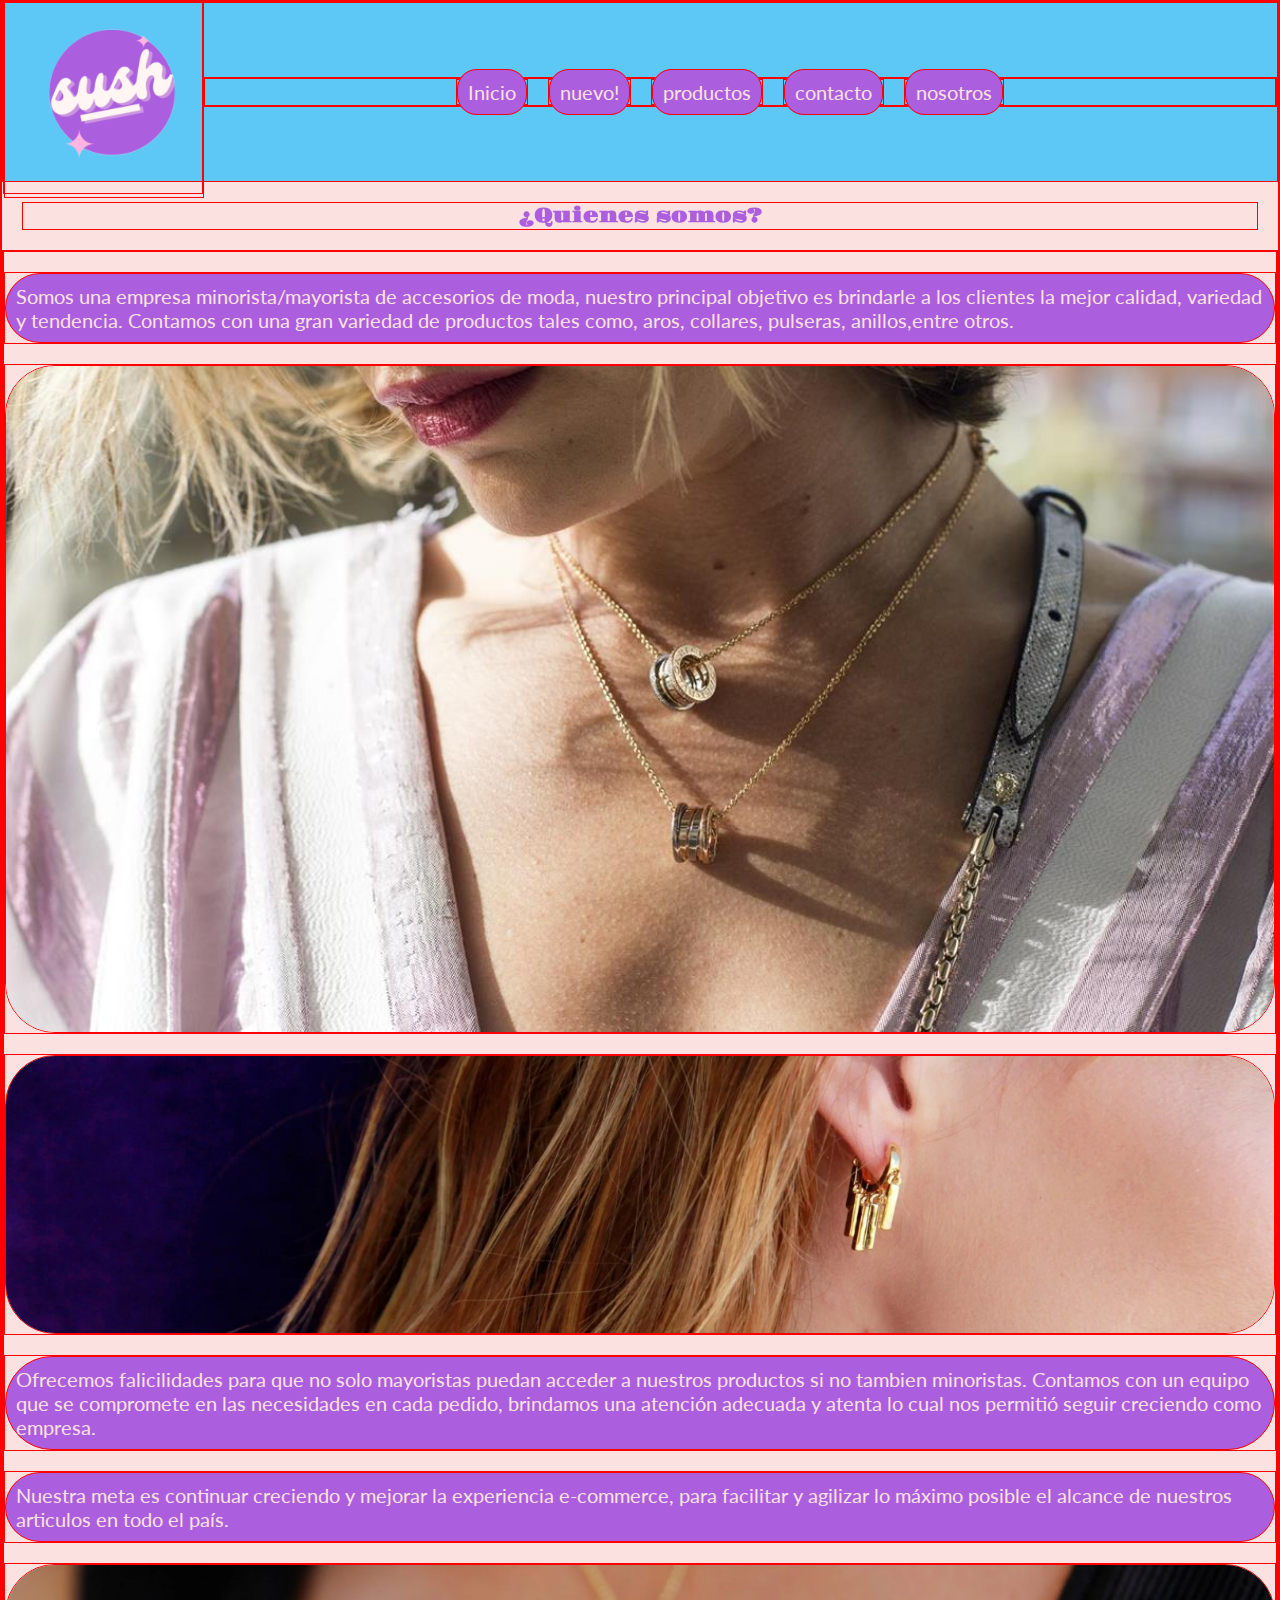
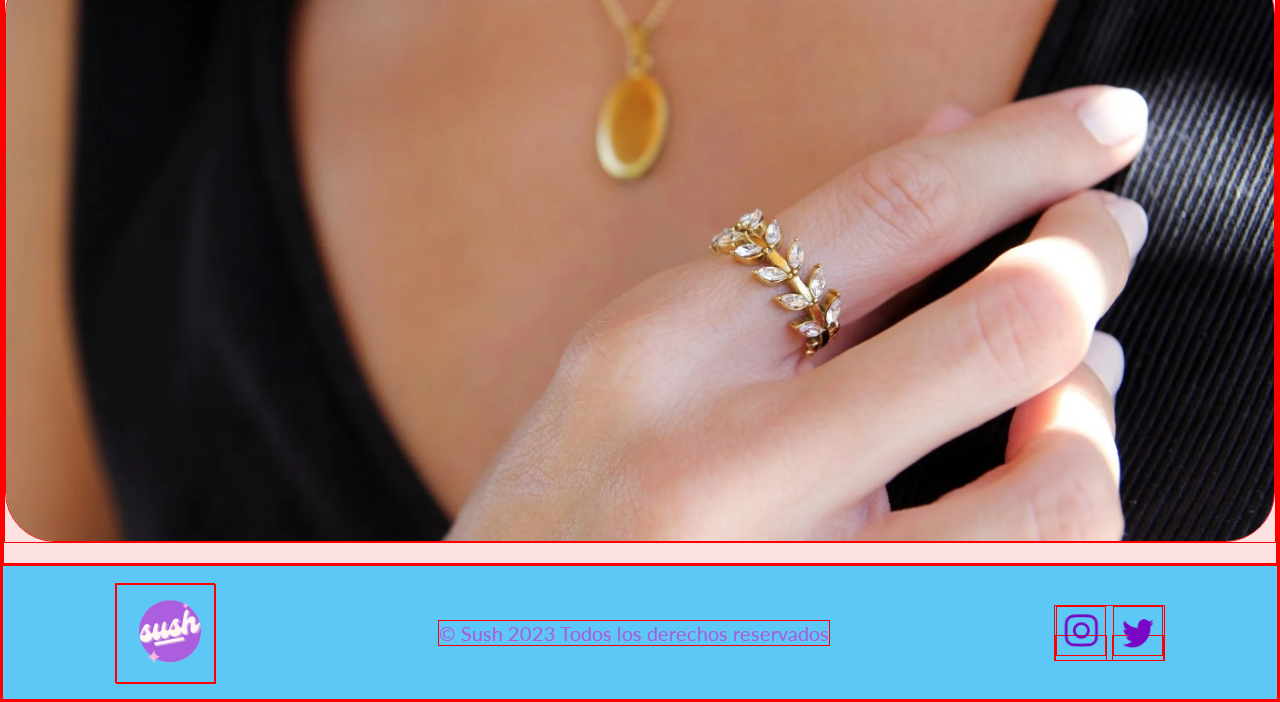
==== pages/nosotros.html @ 63148ea3 "tercer entrega sin pop up" ====
<!DOCTYPE html>
<html lang="es">

<head>
    <meta charset="UTF-8">
    <meta http-equiv="X-UA-Compatible" content="IE=edge">
    <meta name="viewport" content="width=device-width, initial-scale=1.0">
    <!--fuente gravits one-->
    <link rel="preconnect" href="https://fonts.googleapis.com">
    <link rel="preconnect" href="https://fonts.gstatic.com" crossorigin>
    <link href="https://fonts.googleapis.com/css2?family=Gravitas+One&family=Lato&family=Ysabeau:wght@300&display=swap"
        rel="stylesheet">
    <!--fuente lato-->
    <link rel="preconnect" href="https://fonts.googleapis.com">
    <link rel="preconnect" href="https://fonts.gstatic.com" crossorigin>
    <link href="https://fonts.googleapis.com/css2?family=Gravitas+One&family=Lato&display=swap" rel="stylesheet">
    <title>nosotros</title>
    <!-- link de animacion-->
    <link href="https://unpkg.com/aos@2.3.1/dist/aos.css" rel="stylesheet" />
    <!--link bootstrap-->
    <link href="https://cdn.jsdelivr.net/npm/bootstrap@5.3.0-alpha3/dist/css/bootstrap.min.css" rel="stylesheet"
        integrity="sha384-KK94CHFLLe+nY2dmCWGMq91rCGa5gtU4mk92HdvYe+M/SXH301p5ILy+dN9+nJOZ" crossorigin="anonymous">
    <!--link sass css-->
    <link rel="stylesheet" href="../sass/style.css">
    <!--favicon-->
    <link rel="shortcut icon" href="../assets/icon/favicon.png">
</head>

<body>

    <!--header-conocenos-->
    <header class="header">
        <!--logo-->
        <div class="logo">
            <img alt="logo" src="../assets/img/icon_grande.png" alt="icono sush" class="logo">
        </div>
        <!--menu de navegacion-->
        <nav>
            <ul class="container-nosotros">

                <li class="menu"><a href="../index.html">Inicio</a></li>
                <li class="menu"><a href="./nuevo.html">nuevo!</a></li>
                <li class="menu"><a href="./productos.html">productos</a></li>
                <li class="menu"><a href="./contacto.html">contacto</a></li>
                <li class="menu"><a href="#">nosotros</a></li>

            </ul>
        </nav>
    </header>
    <!--titulo principal-->
    <h1 class="titulo-nosotros" data-aos="fade-right" data-aos-delay="500" data-aos-duration="1000">¿Quienes somos?</h1>
    <!--grilla bs-->
    <div class="container text-center">
        <div class="row row-cols-2">
            <div class=" col1">


                <!--primer parrafo derecha-->
                <p>Somos una empresa minorista/mayorista de accesorios de moda, nuestro principal objetivo es brindarle
                    a
                    los clientes la mejor calidad, variedad y tendencia. Contamos con una gran variedad de productos
                    tales como, aros, collares, pulseras,
                    anillos,entre otros.
                </p>

            </div>
            <div class="  col1">
                <!--primer imagen derecha-->


                <img src="../assets/img/m1.jpeg" alt="anillo mariposa plata" class="img-fluid">


            </div>

            <div class="col1">

                <!--segunda imagen article izq-->

                <img src="../assets/img/m2.jpeg" alt="collar sol" class="img-fluid">


            </div>
            <div class="col1">
                <!--segundo parrafo izq-->
                <P>
                    Ofrecemos falicilidades para que no solo mayoristas puedan acceder a nuestros productos si no
                    tambien
                    minoristas. Contamos con un equipo que se compromete en las necesidades en cada pedido, brindamos
                    una
                    atención adecuada y atenta lo cual nos permitió seguir creciendo como empresa.
                </P>

            </div>
            <div class=" col1">

                <!--tercer parrafo article derecha-->
                <p>Nuestra meta es continuar creciendo y mejorar la experiencia e-commerce, para facilitar y agilizar lo
                    máximo
                    posible el alcance de nuestros articulos en todo el país.</p>

            </div>
            <div class="col1">

                <!--tercer imagen article izq-->

                <img src="../assets/img/m3.jpeg" alt="pulseras mariposas" class="img-fluid">


            </div>
        </div>
    </div>


    <!--footer nosotros-->
    <footer class="footer">
        <!--logo footer-->
        <div class="logo-footer">
            <img src="../assets/img/icon_grande.png" class="logo-footer">
        </div>

        <p class="derechos-footer">© Sush 2023
            Todos los derechos reservados</p>

        <!-- links redes sociales-->

        <div>
            <a href="https://www.instagram.com/sushjoyeria/"><img src="../assets/icon/instagram-icon.png"
                    alt="instagram" class="instagram_footer"></a>

            <a href="https://twitter.com/kukook13"><img src="../assets/icon/tw-icon.png" alt="twitter"
                    class="twitter_footer"></a>
        </div>

    </footer>


    <!--script-->
    <script src="https://cdn.jsdelivr.net/npm/bootstrap@5.3.0-alpha3/dist/js/bootstrap.bundle.min.js"
        integrity="sha384-ENjdO4Dr2bkBIFxQpeoTz1HIcje39Wm4jDKdf19U8gI4ddQ3GYNS7NTKfAdVQSZe" crossorigin="anonymous">
    </script>
    <!--script de animacion-->
    <script src="https://unpkg.com/aos@2.3.1/dist/aos.js"></script>
    <script>
        AOS.init();
    </script>
</body>

</html>
---- sass/style.css ----
/*menu de navegacion index*/
.menu-index {
  display: inline-block;
  color: #fdf4f4;
  background-color: #ab5fde;
  border-radius: 10px;
  color: #fce1e1;
}

/*encabezado index*/
.encabezado-index {
  font-family: "Gravitas One", cursive;
  font-size: 40px;
  display: inline-block;
  text-align: center;
  color: #ab5fde;
}

/*caja encabezado index*/
.encabezado-principal {
  margin-top: 5vh;
  display: flex;
  justify-content: space-around;
}

/*carousel index*/
.carousel-index {
  display: flex;
  justify-content: center;
}

/*menu de navegacion nuevo!*/
.menu-nuevo {
  display: inline-block;
  color: #fdf4f4;
}

/*contenedor cards nuevo*/
.contendedor-cardsnuevo {
  display: flex;
  justify-content: center;
  flex-wrap: wrap;
  align-items: center;
}

/*cards nuevo*/
.card {
  width: 300px;
  height: 50%;
  margin: 40px;
  margin-left: 120px;
  background-color: rgba(171, 95, 222, 0.3960784314);
  color: #fce1e1;
  border-radius: 50px;
}

/* caja titulo nuevo!*/
.titulo-nuevo {
  font-family: "Gravitas One", cursive;
  font-size: 40px;
  margin: 30px;
  display: flex;
  justify-content: center;
  align-items: center;
  color: #ab5fde;
}

/*container texto cards*/
.card-body2 {
  display: flex;
  justify-content: center;
  align-items: center;
  flex-wrap: wrap;
  flex-direction: column;
}

/*caja texto cards */
.card-text2 {
  color: #fce1e1;
  width: 100px;
}

/*submit cards nuevo.html*/
.submit-cards2 {
  background-color: #ab5fde;
  color: #fce1e1;
  border-radius: 50px;
  margin-bottom: 10px;
}

.card-title2 {
  color: #fce1e1;
}

/*menu de navegacion productos*/
.menu-productos {
  display: inline-block;
  color: #fdf4f4;
}

/*titulo productos*/
.titulo-productos {
  font-family: "Gravitas One", cursive;
  font-size: 40px;
  margin: 30px;
  display: flex;
  justify-content: center;
  text-align: center;
  color: #ab5fde;
}

/*container productos*/
.container-productos {
  display: flex;
  justify-content: center;
  flex-wrap: wrap;
}

/*imagenes productos.html*/
.card .card-img-top {
  height: 300px;
  width: 100%;
  border-radius: 50px;
}

/*container texto cards*/
.card-body {
  display: flex;
  justify-content: center;
  align-items: center;
  flex-wrap: wrap;
  flex-direction: column;
}

/*caja texto cards */
.card-text {
  color: #fce1e1;
  width: 100px;
}

/*submit cards productos bs*/
.submit-cards {
  background-color: #ab5fde;
  color: #fce1e1;
  border-radius: 50px;
}

/*menu de navegacion contacto!*/
.menu-contacto {
  display: inline-block;
  color: #fdf4f4;
}

/*contenedor-formulario*/
.form-contacto {
  width: 40vh;
  height: 49vh;
  display: flex;
  flex-wrap: wrap;
  flex-direction: column;
}

/*formulario contacto.html*/
main section form label {
  margin: 10px;
  background-color: #ab5fde;
  color: #fce1e1;
  border-radius: 50px;
  width: 20%;
  padding: 10px;
  outline: none;
  border: none;
  margin-bottom: 15px;
  display: flex;
  flex-wrap: wrap;
  flex-direction: row;
  justify-content: center;
}

/*input form contacto */
main section form input {
  width: 70%;
  border-radius: 40px;
  background-color: rgba(171, 95, 222, 0.2039215686);
  padding: 10px;
  outline: none;
  border: solid #ab5fde;
  margin-bottom: 10px;
  display: flex;
  flex-wrap: wrap;
  flex-direction: column;
}

/*boton formulario*/
.contacto-botonsubmit {
  width: 15%;
}

/*lista contacto*/
.row .col ul li {
  list-style: none;
}

/*menu de navegacion nosotros*/
.menu-nosotros {
  display: inline-block;
  color: #fdf4f4;
}

/*titulo nosotros*/
.titulo-nosotros {
  font-family: "Gravitas One", cursive;
  color: #ab5fde;
  display: flex;
  justify-content: center;
  margin: 20px;
}

/*main nosotros grid bs*/
.col1 img {
  width: 100%;
  height: 100%;
  text-align: center;
  border-radius: 50px;
}

/*columnas nosotros grid bs*/
.col1 {
  display: flex;
  margin-top: 20px;
  margin-bottom: 20px;
  color: #fce1e1;
  align-items: center;
}

/*textos nosotros grid bs*/
.col1 p {
  background-color: #ab5fde;
  color: #fce1e1;
  border-radius: 50px;
  padding: 10px;
  border-color: #511877 10px;
}

* {
  margin: 0px;
  padding: 0px;
  box-sizing: border-box;
  font-family: "Lato", sans-serif;
  color: #ab5fde;
  font-size: 20px;
  border: solid red 1px;
}

body {
  background-color: #fce1e1;
}

/*links generales*/
a {
  text-decoration: none;
}

.logo {
  display: inline-block;
  width: 200px;
  height: 200px;
  margin-top: 3px;
}

/*header*/
.header {
  background-color: #5dc7f5;
  width: 100%;
  height: 20vh;
  display: flex;
  align-items: center;
  justify-content: space-around;
}

.header nav {
  width: 100%;
}

header nav ul {
  width: 100%;
  display: flex;
  justify-content: center;
  align-items: center;
}

.header nav ul li {
  list-style: none;
  display: inline-block;
  margin-right: 20px;
}

.header nav ul li a {
  background-color: #ab5fde;
  border-radius: 20px;
  color: #fce1e1;
  font-size: 20px;
  padding: 10px;
}

/*footer*/
.footer {
  width: 100%;
  height: 15vh;
  background-color: #5dc7f5;
  display: flex;
  justify-content: space-around;
  align-items: center;
}

/*derechos footer*/
.derechos-footer {
  display: inline-block;
}

/*link instagram footer*/
.instagram_footer {
  display: inline-block;
  width: 50px;
  height: 50px;
}

/*link twitter footer*/
.twitter_footer {
  display: inline-block;
  color: #ab5fde;
  width: 50px;
  height: 50px;
}

/*logo footer*/
.logo-footer {
  width: 100px;
  height: 100px;
}

/*links*/
.header nav ul li a:hover {
  color: #fce1e1;
  background-color: #511877;
}

/*submit cards productos*/
.submit-cards:hover {
  color: #fce1e1;
  background-color: #511877;
}

/*submit cards nuevo*/
.submit-cards2:hover {
  color: #fce1e1;
  background-color: #511877;
}

@media screen and (max-width: 700px) {
  /*nosotros*/
  .col1 img {
    width: 100%;
    height: 100%;
    text-align: center;
    border-radius: 30px;
  }
  /*contacto6*/
  /*boton formulario*/
  .contacto-botonsubmit {
    width: 20%;
  }
  /*productos*/
  /*menu de navegacion productos*/
  .menu-productos {
    display: inline-block;
    color: #fdf4f4;
  }
  /*titulo productos*/
  .titulo-productos {
    font-family: "Gravitas One", cursive;
    font-size: 20px;
    margin: 30px;
    display: flex;
    justify-content: center;
    text-align: center;
    color: #ab5fde;
  }
  /*container productos*/
  .container-productos {
    display: flex;
    justify-content: center;
    flex-wrap: wrap;
  }
  /*imagenes productos.html*/
  .card .card-img-top {
    height: 300px;
    width: 100%;
    border-radius: 50px;
  }
  /*container texto cards*/
  .card-body {
    display: flex;
    justify-content: center;
    align-items: center;
    flex-wrap: wrap;
    flex-direction: column;
  }
  .card-tittle {
    color: #fce1e1;
    width: 100px;
    font-size: 20px;
  }
  /*caja texto cards */
  .card-text {
    color: #fce1e1;
    width: 100px;
    font-size: 20px;
  }
  /*submit cards productos bs*/
  .submit-cards {
    background-color: #ab5fde;
    color: #fce1e1;
    border-radius: 25px;
  }
  /*nuevo*/
  /*menu de navegacion nuevo!*/
  .menu-nuevo {
    display: inline-block;
    color: #fdf4f4;
  }
  /*contenedor cards nuevo*/
  .contendedor-cardsnuevo {
    display: flex;
    justify-content: center;
    flex-wrap: wrap;
    align-items: center;
  }
  /*cards nuevo*/
  .card {
    width: 150px;
    height: 25%;
    margin: 20px;
    margin-left: 60px;
    background-color: rgba(171, 95, 222, 0.3960784314);
    color: #fce1e1;
    border-radius: 50px;
  }
  /* caja titulo nuevo!*/
  .titulo-nuevo {
    font-family: "Gravitas One", cursive;
    font-size: 20px;
    margin: 15px;
    display: flex;
    justify-content: center;
    align-items: center;
    color: #ab5fde;
  }
  /*container texto cards*/
  .card-body2 {
    display: flex;
    justify-content: center;
    align-items: center;
    flex-wrap: wrap;
    flex-direction: column;
  }
  /*caja texto cards */
  .card-text2 {
    color: #fce1e1;
    width: 100px;
  }
  /*submit cards nuevo.html*/
  .submit-cards2 {
    background-color: #ab5fde;
    color: #fce1e1;
    border-radius: 25px;
    margin-bottom: 10px;
  }
  .card-title2 {
    color: #fce1e1;
  }
  /*index*/
  /*menu de navegacion index*/
  /*logo header*/
  .logo {
    display: inline-block;
    width: 100px;
    height: 100px;
  }
  .menu-index {
    display: inline-block;
    color: #fdf4f4;
    background-color: #ab5fde;
    border-radius: 10px;
    color: #fce1e1;
  }
  /*encabezado index*/
  .encabezado-index {
    font-family: "Gravitas One", cursive;
    font-size: 20px;
    display: inline-block;
    text-align: center;
    color: #ab5fde;
  }
  /*caja encabezado index*/
  .encabezado-principal {
    margin-top: 5vh;
    display: flex;
    justify-content: space-around;
  }
  /*carousel index*/
  .carousel-index {
    display: flex;
    justify-content: center;
  }
  /*header*/
  .header {
    background-color: #5dc7f5;
    width: 100%;
    height: 20vh;
    display: flex;
    align-items: center;
    justify-content: center;
  }
  .header nav {
    width: 100%;
  }
  header nav ul {
    width: 100%;
    display: flex;
    justify-content: center;
    align-items: center;
  }
  .header nav ul li {
    list-style: none;
    display: inline-block;
    margin-right: 5px;
  }
  .header nav ul li a {
    background-color: #ab5fde;
    border-radius: 10px;
    color: #fce1e1;
    font-size: 10px;
    padding: 5px;
  }
  /*footer*/
  .footer {
    width: 100%;
    height: 15vh;
    background-color: #5dc7f5;
    display: flex;
    justify-content: space-around;
    align-items: center;
  }
  /*derechos footer*/
  .derechos-footer {
    display: inline-block;
  }
  /*link instagram footer*/
  .instagram_footer {
    display: inline-block;
    width: 25px;
    height: 25px;
  }
  /*link twitter footer*/
  .twitter_footer {
    display: inline-block;
    color: #ab5fde;
    width: 25px;
    height: 25px;
  }
  /*logo footer*/
  .logo-footer {
    width: 100px;
    height: 100px;
  }
  /**/
  /*
      .footer {
        min-width: 100%;
        width:100%;
        flex-direction: column;
       min-height: 100%;
       height: 100%;
      } 
  .derechos-footer{
      font-size: 10px;
  }
      /*header*
      .header {
        min-width: 100%;
      }
      .header nav ul li a {
        border-radius: 10px;
        color: #fce1e1;
        font-size: 10px;
        padding: 10px;
      }
      .logo {
        display: inline-block;
        width: 50px;
        height: 50px;
        margin: 20px;
      }

      /*lista contacto*
      .row .lista-contacto ul li {
        display: flex;
        justify-content: flex-start;
      }*/
}/*# sourceMappingURL=style.css.map */
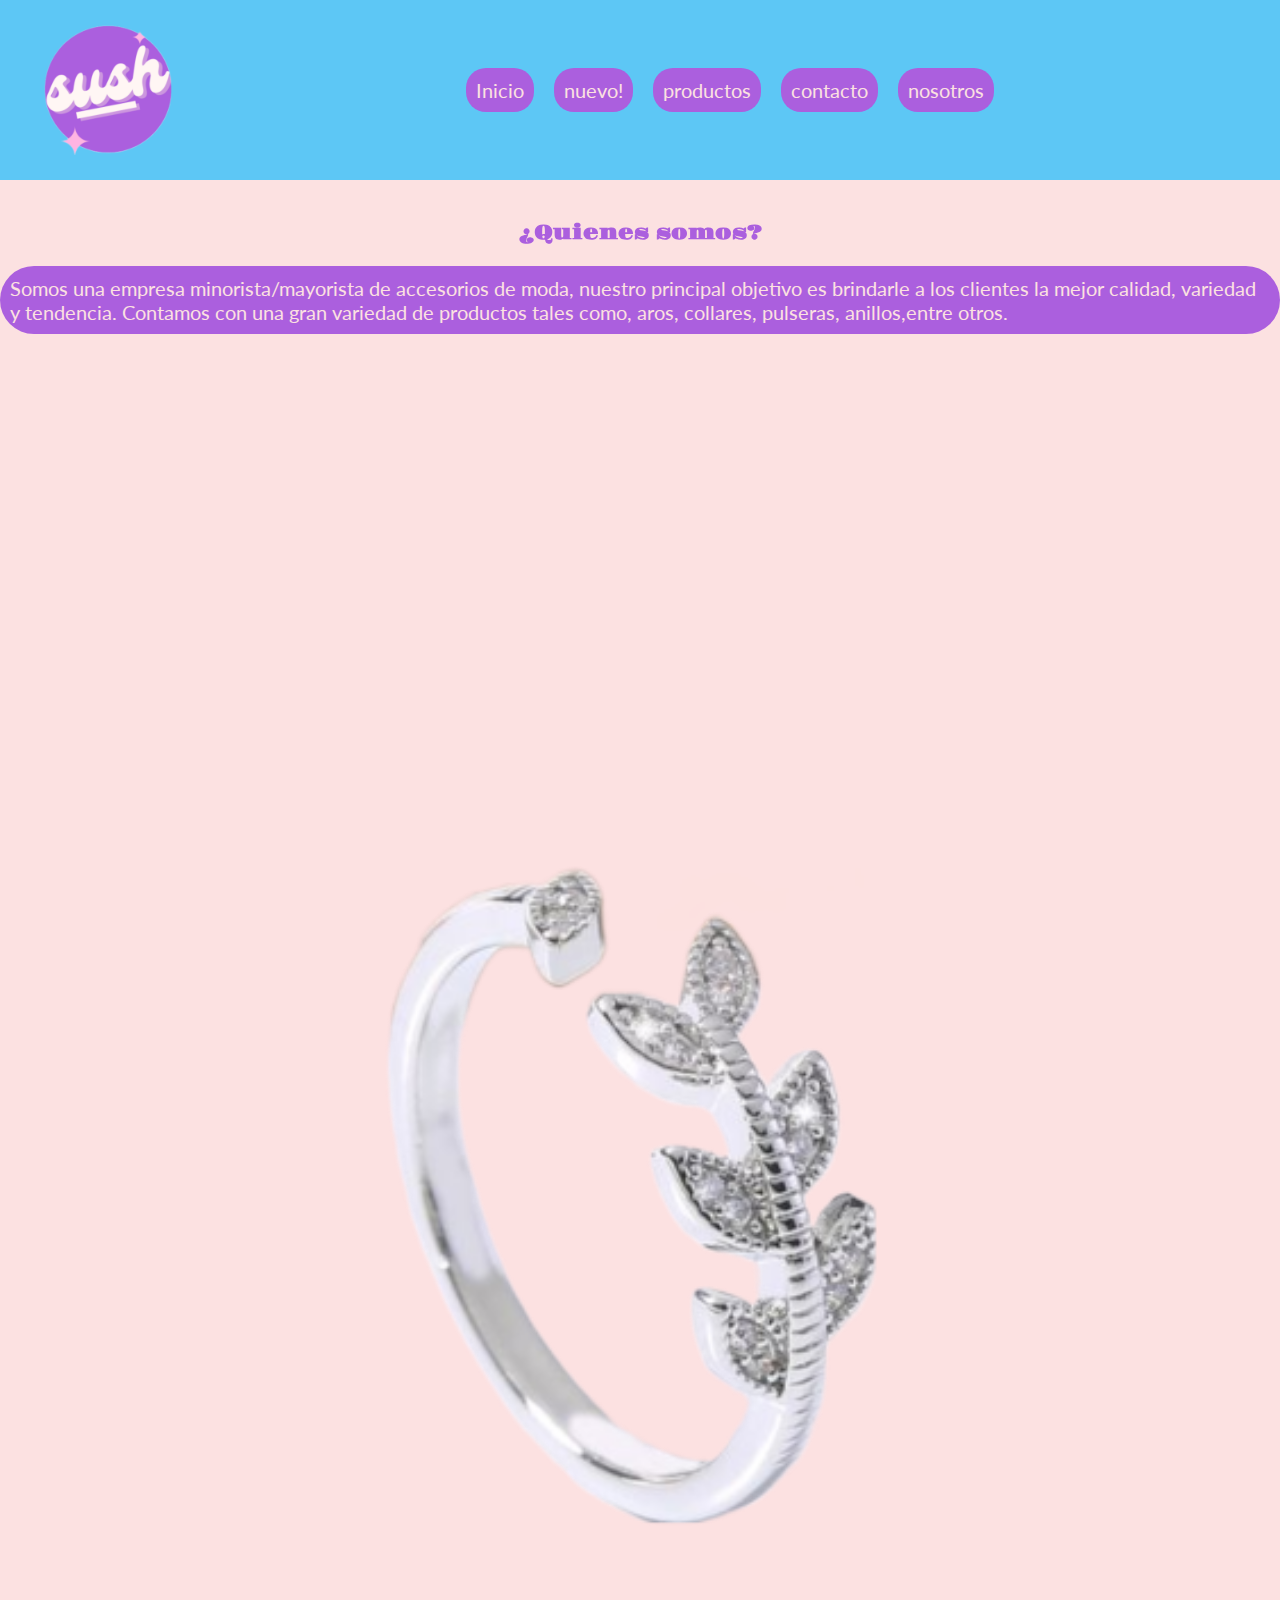
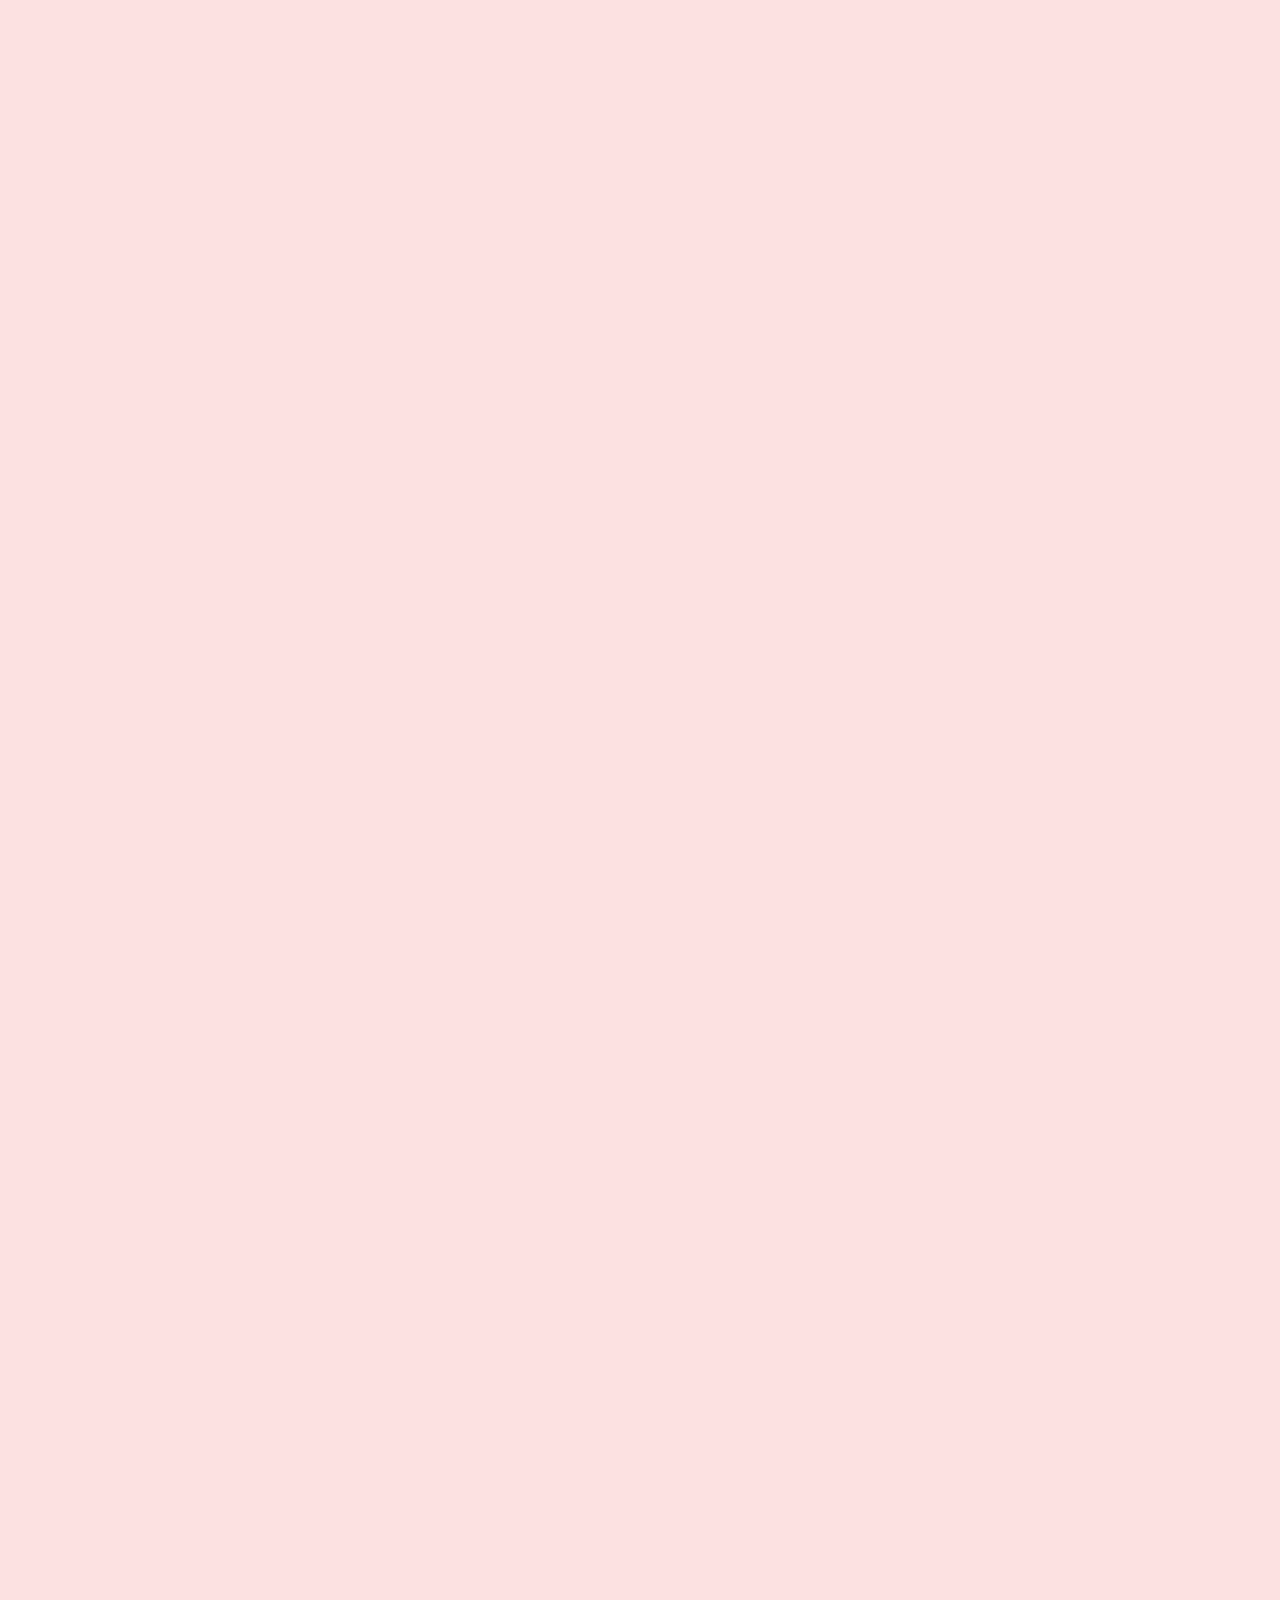
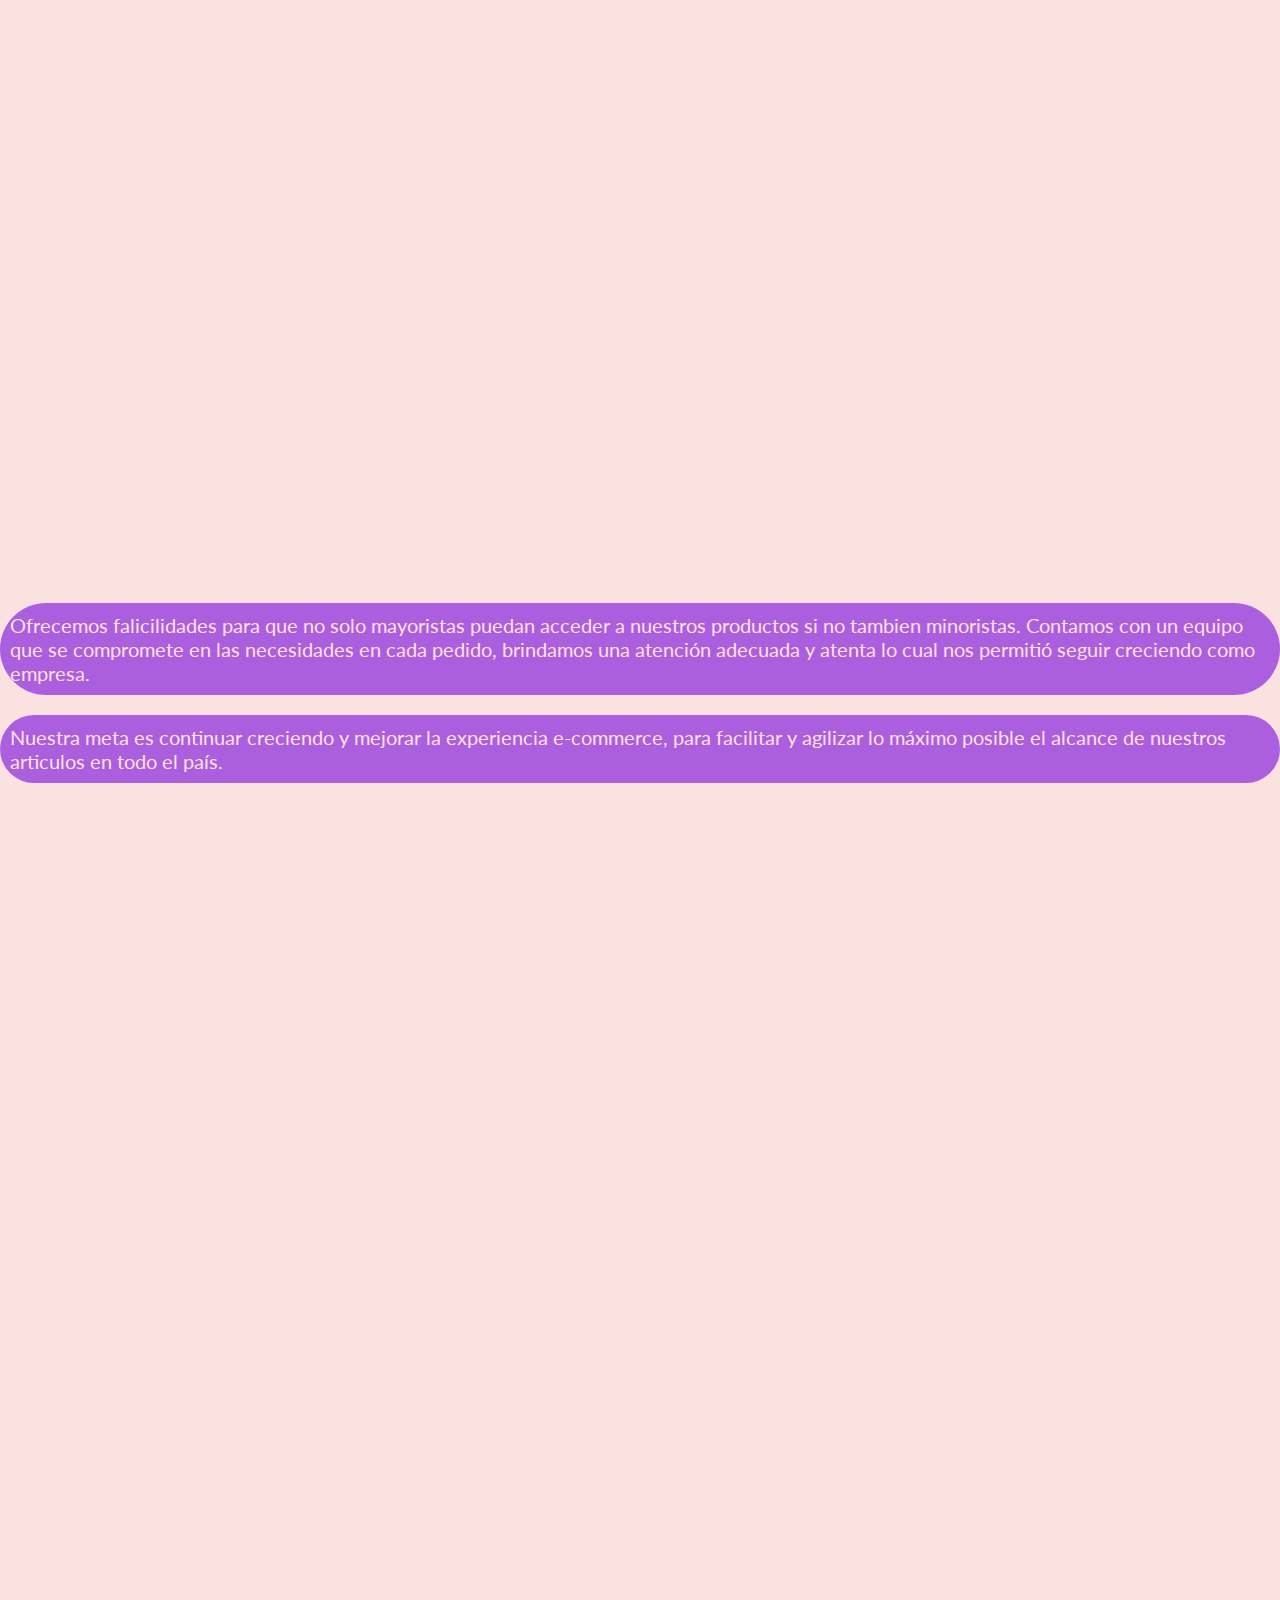
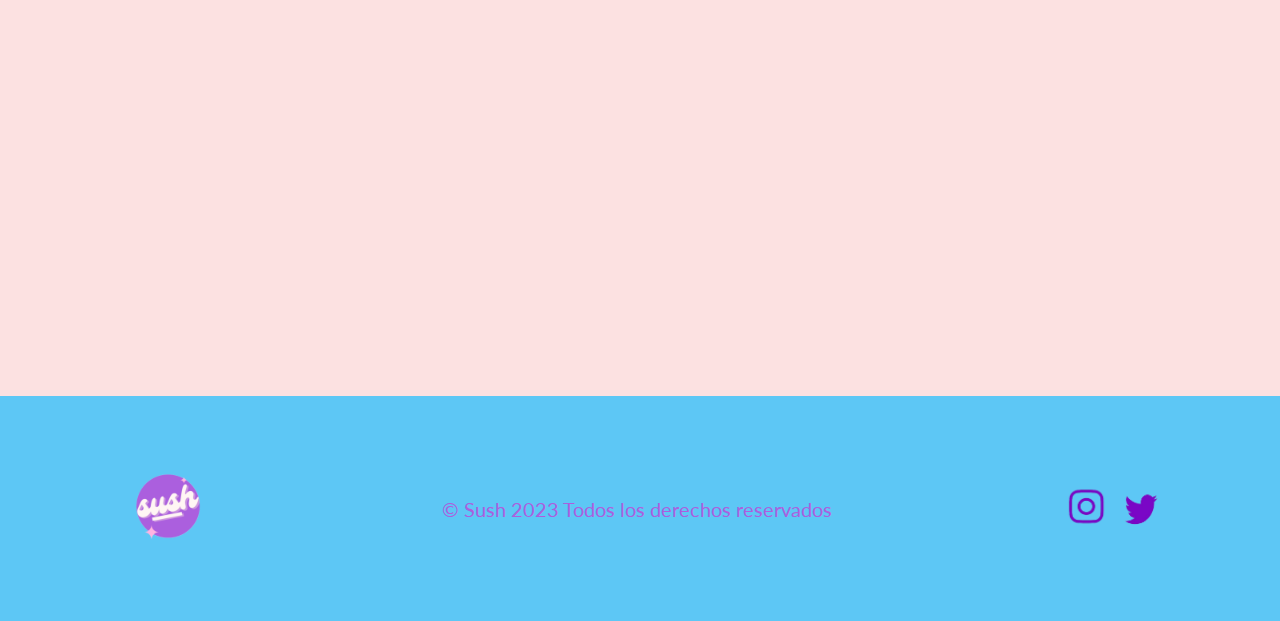
==== commit 762d8f9e: "ultima  entrega sin terminar pop" ====
--- a/pages/nosotros.html
+++ b/pages/nosotros.html
@@ -68,7 +68,7 @@
                 <!--primer imagen derecha-->
 
 
-                <img src="../assets/img/m1.jpeg" alt="anillo mariposa plata" class="img-fluid">
+                <img src="../assets/img/aillo-png.png" alt="anillo mariposa plata" class="img-fluid" data-aos="zoom-in-up" data-aos-delay="500" data-aos-duration="1000">
 
 
             </div>
@@ -77,7 +77,7 @@
 
                 <!--segunda imagen article izq-->
 
-                <img src="../assets/img/m2.jpeg" alt="collar sol" class="img-fluid">
+                <img src="../assets/img/pulsera-png.png" alt="collar sol" class="img-fluid" data-aos="zoom-in-up" data-aos-delay="500" data-aos-duration="1000">
 
 
             </div>
@@ -104,7 +104,7 @@
 
                 <!--tercer imagen article izq-->
 
-                <img src="../assets/img/m3.jpeg" alt="pulseras mariposas" class="img-fluid">
+                <img src="../assets/img/aros-png.png" alt="pulseras mariposas" class="img-fluid" data-aos="zoom-in-up" data-aos-delay="500" data-aos-duration="1000">
 
 
             </div>
--- a/sass/style.css
+++ b/sass/style.css
@@ -23,10 +23,15 @@
   justify-content: space-around;
 }
 
-/*carousel index*/
+/*carousel1 index*/
 .carousel-index {
   display: flex;
   justify-content: center;
+}
+
+/*carousel2 index*/
+#carouselExampleInterval {
+  margin-bottom: 50px;
 }
 
 /*menu de navegacion nuevo!*/
@@ -130,6 +135,13 @@
   align-items: center;
   flex-wrap: wrap;
   flex-direction: column;
+}
+
+.card-tittle {
+  color: #fce1e1;
+  width: 100px;
+  font-size: 20px;
+  margin-top: 15px;
 }
 
 /*caja texto cards */
@@ -213,7 +225,7 @@
   color: #ab5fde;
   display: flex;
   justify-content: center;
-  margin: 20px;
+  margin: 40px 20px 20px 20px;
 }
 
 /*main nosotros grid bs*/
@@ -249,7 +261,6 @@
   font-family: "Lato", sans-serif;
   color: #ab5fde;
   font-size: 20px;
-  border: solid red 1px;
 }
 
 body {
@@ -306,7 +317,7 @@
 /*footer*/
 .footer {
   width: 100%;
-  height: 15vh;
+  height: 25vh;
   background-color: #5dc7f5;
   display: flex;
   justify-content: space-around;
@@ -357,7 +368,7 @@
   background-color: #511877;
 }
 
-@media screen and (max-width: 700px) {
+@media screen and (max-width: 910px) {
   /*nosotros*/
   .col1 img {
     width: 100%;
@@ -365,47 +376,32 @@
     text-align: center;
     border-radius: 30px;
   }
-  /*contacto6*/
+  .titulo-nosotros {
+    font-size: 15px;
+  }
+  .col1 img {
+    width: 70%;
+    height: 70%;
+  }
+  /*contacto*/
   /*boton formulario*/
   .contacto-botonsubmit {
     width: 20%;
   }
+  main section form label {
+    padding: 15px;
+    border-radius: 55px;
+  }
   /*productos*/
-  /*menu de navegacion productos*/
-  .menu-productos {
-    display: inline-block;
-    color: #fdf4f4;
-  }
   /*titulo productos*/
   .titulo-productos {
-    font-family: "Gravitas One", cursive;
     font-size: 20px;
-    margin: 30px;
-    display: flex;
-    justify-content: center;
-    text-align: center;
-    color: #ab5fde;
   }
   /*container productos*/
   .container-productos {
-    display: flex;
-    justify-content: center;
-    flex-wrap: wrap;
-  }
-  /*imagenes productos.html*/
-  .card .card-img-top {
-    height: 300px;
-    width: 100%;
-    border-radius: 50px;
-  }
-  /*container texto cards*/
-  .card-body {
-    display: flex;
-    justify-content: center;
-    align-items: center;
-    flex-wrap: wrap;
-    flex-direction: column;
-  }
+    width: 90%;
+  }
+  /* caja titulo cards*/
   .card-tittle {
     color: #fce1e1;
     width: 100px;
@@ -413,66 +409,35 @@
   }
   /*caja texto cards */
   .card-text {
-    color: #fce1e1;
-    width: 100px;
     font-size: 20px;
   }
   /*submit cards productos bs*/
   .submit-cards {
-    background-color: #ab5fde;
-    color: #fce1e1;
     border-radius: 25px;
   }
   /*nuevo*/
   /*menu de navegacion nuevo!*/
-  .menu-nuevo {
-    display: inline-block;
-    color: #fdf4f4;
-  }
   /*contenedor cards nuevo*/
   .contendedor-cardsnuevo {
     display: flex;
     justify-content: center;
     flex-wrap: wrap;
     align-items: center;
+    width: 90%;
   }
   /*cards nuevo*/
   .card {
-    width: 150px;
+    width: 90%;
     height: 25%;
-    margin: 20px;
-    margin-left: 60px;
-    background-color: rgba(171, 95, 222, 0.3960784314);
-    color: #fce1e1;
-    border-radius: 50px;
+    margin: 20px 20px 20px 60px;
   }
   /* caja titulo nuevo!*/
   .titulo-nuevo {
-    font-family: "Gravitas One", cursive;
-    font-size: 20px;
+    font-size: 15px;
     margin: 15px;
-    display: flex;
-    justify-content: center;
-    align-items: center;
-    color: #ab5fde;
-  }
-  /*container texto cards*/
-  .card-body2 {
-    display: flex;
-    justify-content: center;
-    align-items: center;
-    flex-wrap: wrap;
-    flex-direction: column;
-  }
-  /*caja texto cards */
-  .card-text2 {
-    color: #fce1e1;
-    width: 100px;
   }
   /*submit cards nuevo.html*/
   .submit-cards2 {
-    background-color: #ab5fde;
-    color: #fce1e1;
     border-radius: 25px;
     margin-bottom: 10px;
   }
@@ -480,13 +445,13 @@
     color: #fce1e1;
   }
   /*index*/
-  /*menu de navegacion index*/
   /*logo header*/
   .logo {
     display: inline-block;
     width: 100px;
     height: 100px;
   }
+  /*menu index*/
   .menu-index {
     display: inline-block;
     color: #fdf4f4;
@@ -496,22 +461,7 @@
   }
   /*encabezado index*/
   .encabezado-index {
-    font-family: "Gravitas One", cursive;
     font-size: 20px;
-    display: inline-block;
-    text-align: center;
-    color: #ab5fde;
-  }
-  /*caja encabezado index*/
-  .encabezado-principal {
-    margin-top: 5vh;
-    display: flex;
-    justify-content: space-around;
-  }
-  /*carousel index*/
-  .carousel-index {
-    display: flex;
-    justify-content: center;
   }
   /*header*/
   .header {
@@ -546,7 +496,7 @@
   /*footer*/
   .footer {
     width: 100%;
-    height: 15vh;
+    height: 25vh;
     background-color: #5dc7f5;
     display: flex;
     justify-content: space-around;
@@ -574,38 +524,4 @@
     width: 100px;
     height: 100px;
   }
-  /**/
-  /*
-      .footer {
-        min-width: 100%;
-        width:100%;
-        flex-direction: column;
-       min-height: 100%;
-       height: 100%;
-      } 
-  .derechos-footer{
-      font-size: 10px;
-  }
-      /*header*
-      .header {
-        min-width: 100%;
-      }
-      .header nav ul li a {
-        border-radius: 10px;
-        color: #fce1e1;
-        font-size: 10px;
-        padding: 10px;
-      }
-      .logo {
-        display: inline-block;
-        width: 50px;
-        height: 50px;
-        margin: 20px;
-      }
-
-      /*lista contacto*
-      .row .lista-contacto ul li {
-        display: flex;
-        justify-content: flex-start;
-      }*/
 }/*# sourceMappingURL=style.css.map */